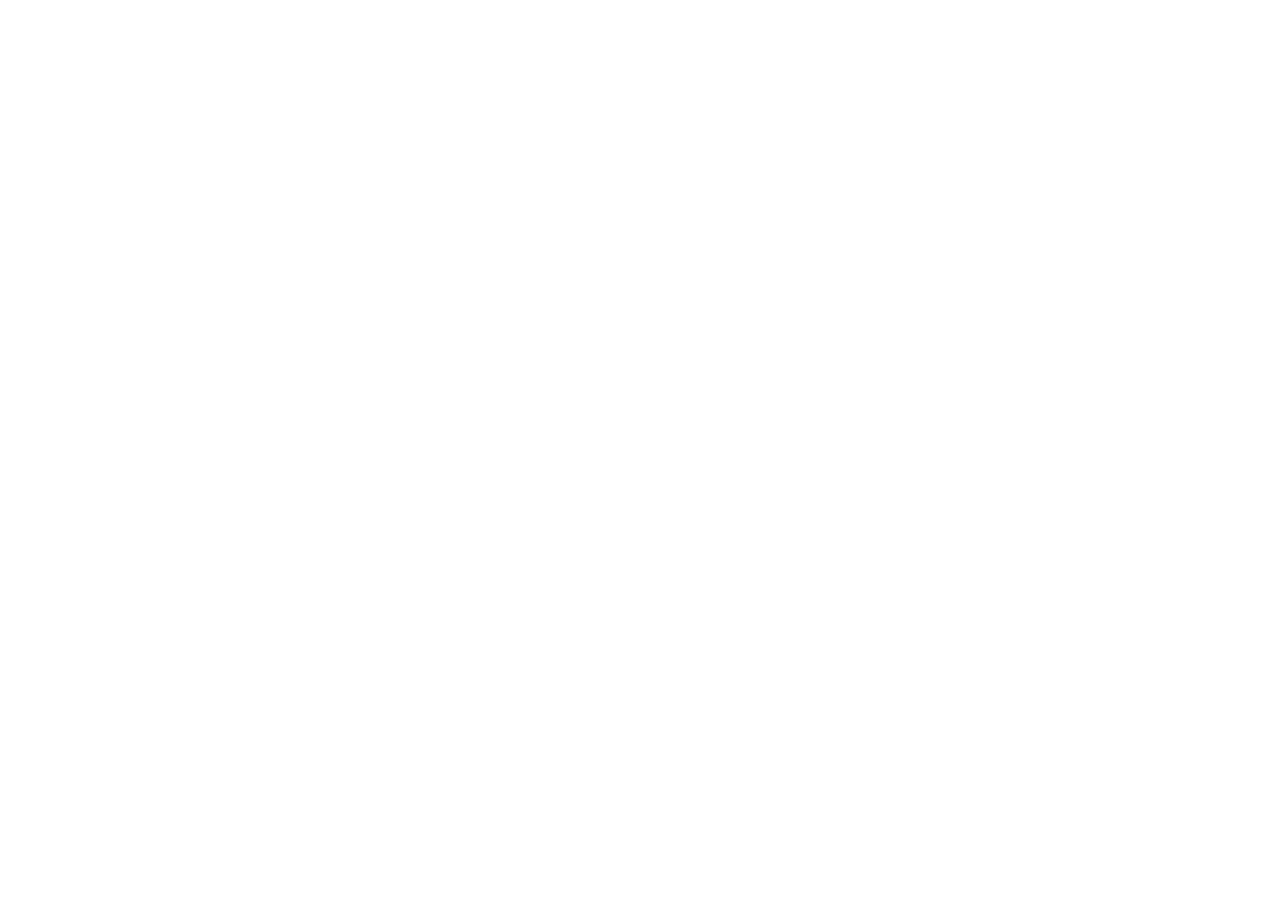
==== index.html @ 78452963 "Create index.html" ====
<!DOCTYPE html>
<html lang="en">
<head>
    <meta charset="UTF-8">
    <meta http-equiv="X-UA-Compatible" content="IE=edge">
    <meta name="viewport" content="width=device-width, initial-scale=1.0">
    <link rel="shortcut icon" href="favicon.ico" type="image/x-icon">
    <title>Projeto Redes Sociais</title>
</head>
<body>
    
</body>
</html>
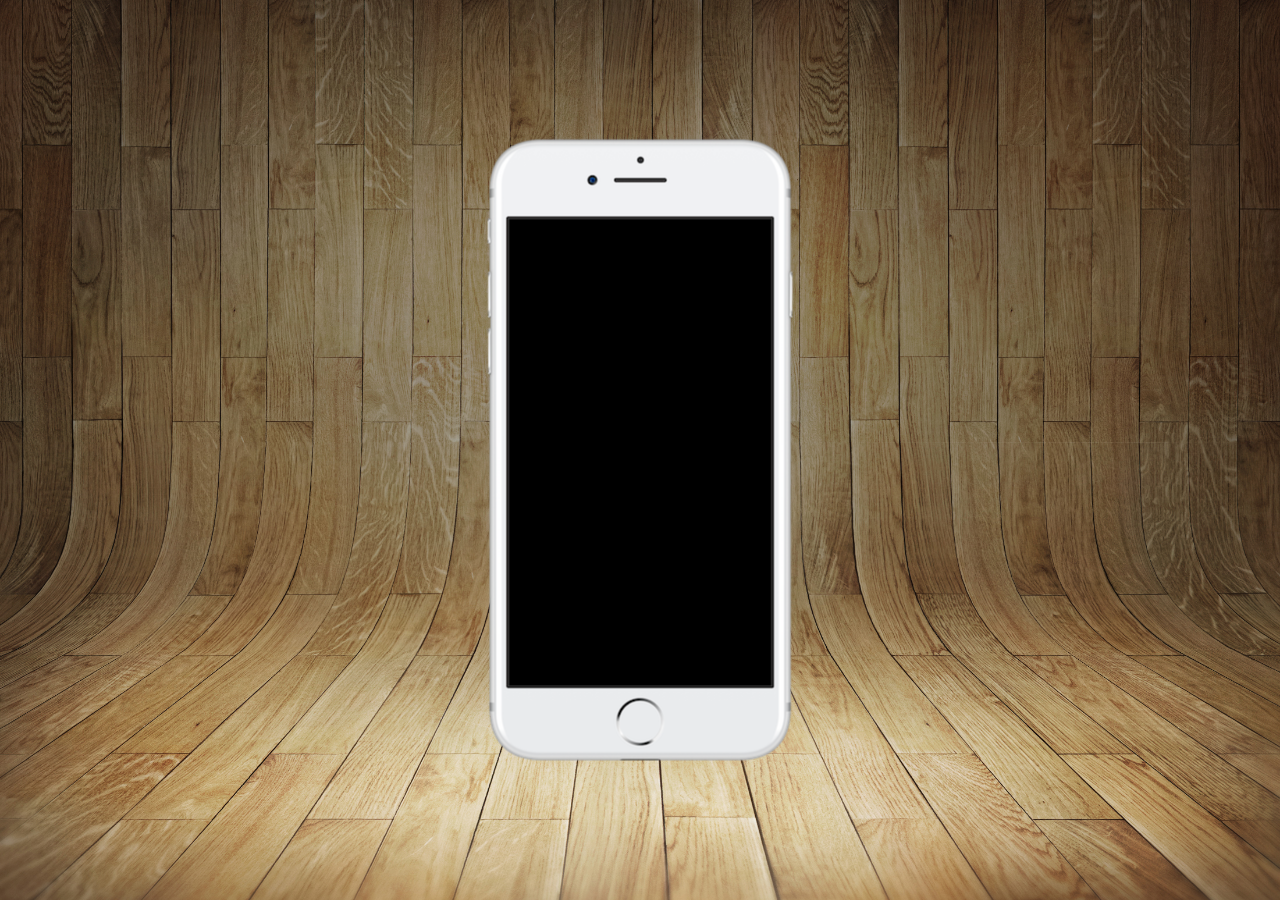
==== commit 786214a7: "começo do css" ====
--- a/index.html
+++ b/index.html
@@ -6,8 +6,17 @@
     <meta name="viewport" content="width=device-width, initial-scale=1.0">
     <link rel="shortcut icon" href="favicon.ico" type="image/x-icon">
     <title>Projeto Redes Sociais</title>
+    <link rel="stylesheet" href="style.css">
 </head>
 <body>
+    <main>
+        <section id="telefone">
+            
+        </section>
+        <section id="redes-sociais">
+
+        </section>
+    </main>
     
 </body>
 </html>--- a/style.css
+++ b/style.css
@@ -0,0 +1,37 @@
+@charset "UTF-8";
+
+* {
+    margin: 0px;
+    padding: 0px;
+    font-family: Arial, Helvetica, sans-serif;
+}
+
+html, body {
+    height: 100vh;
+    width: 100vw;
+    background-color: black;
+}
+
+body {
+    width: 100vw;
+    background: url(imagens/fundo-madeira.jpg) no-repeat top center;
+    background-size: cover;
+    background-attachment: fixed;
+
+}
+main {
+    height: 100vh;
+    width: 100vw;
+    position: relative;
+}
+
+section#telefone {
+    position: absolute;
+    top: 50%;
+    left: 50%;
+    transform: translate(-50%, -50%);
+    height: 627px;
+    width: 311px;
+    background: url(imagens/frame-iphone.png) no-repeat;
+
+}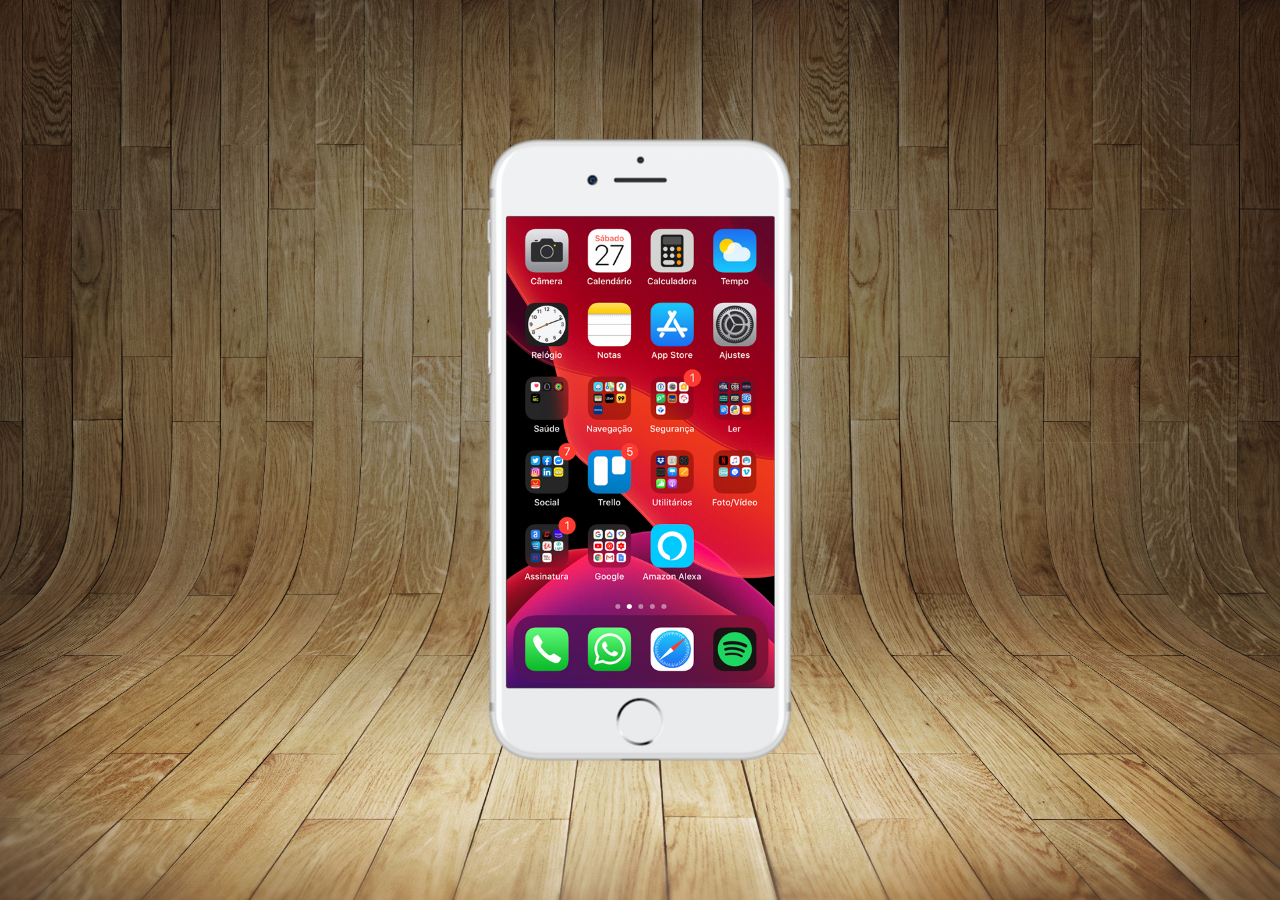
==== commit 8ec76023: "Página home" ====
--- a/index.html
+++ b/index.html
@@ -11,7 +11,7 @@
 <body>
     <main>
         <section id="telefone">
-            
+            <iframe src="home.html" name="tela" id="tela" frameborder="0"></iframe>
         </section>
         <section id="redes-sociais">
 
--- a/style.css
+++ b/style.css
@@ -33,5 +33,12 @@
     height: 627px;
     width: 311px;
     background: url(imagens/frame-iphone.png) no-repeat;
+}
 
+iframe#tela {
+    position: relative;
+    width: 268px;
+    height: 471px;
+    top: 80px;
+    left: 22px;
 }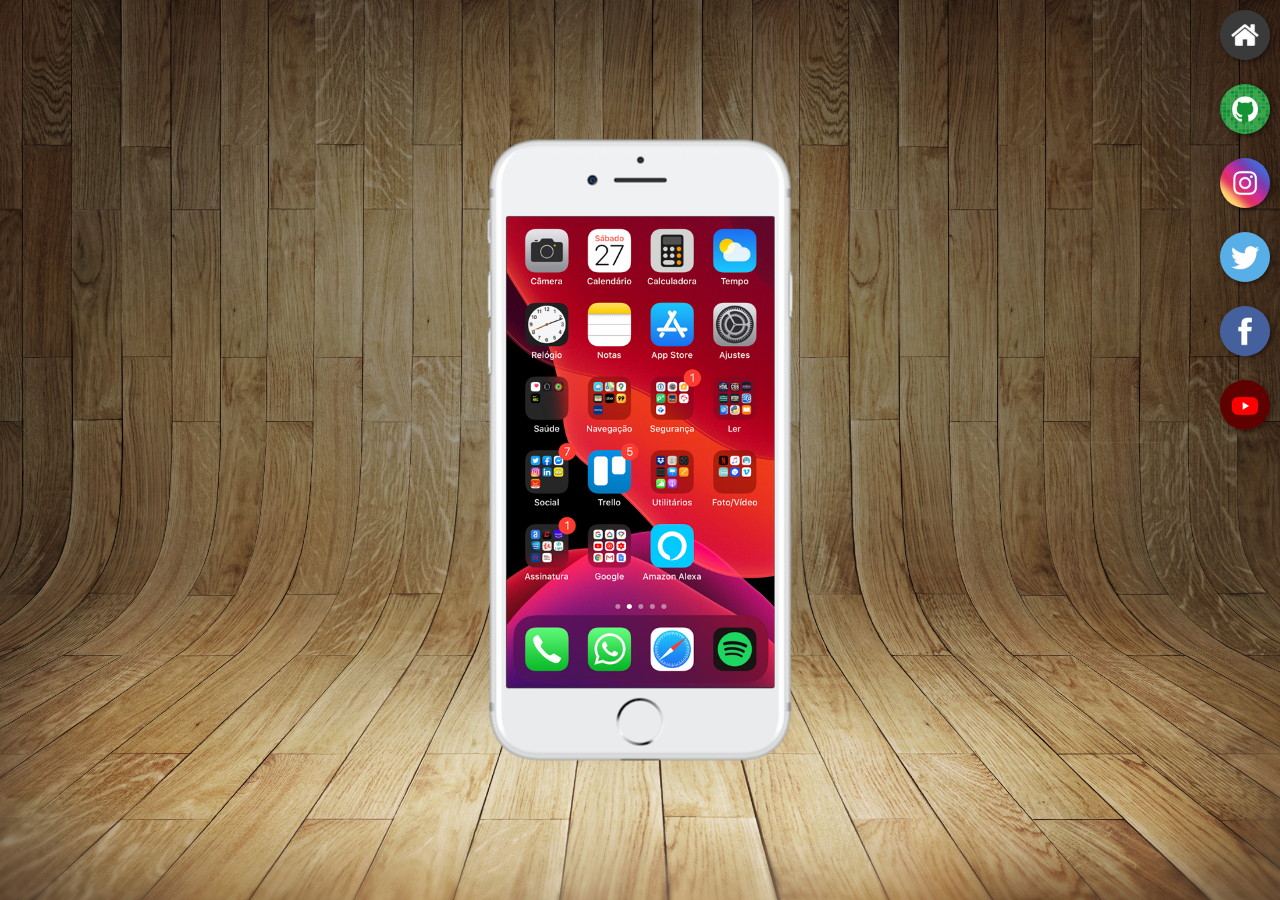
==== commit 02ad7565: "menu lateral" ====
--- a/index.html
+++ b/index.html
@@ -11,11 +11,16 @@
 <body>
     <main>
         <section id="telefone">
-            <iframe src="home.html" name="tela" id="tela" frameborder="0"></iframe>
+            <iframe src="home.html" name="tela" id="tela" frameborder="0">Seu navegador não é compatível com iframe</iframe>
         </section>
-        <section id="redes-sociais">
-
-        </section>
+        <aside id="redes-sociais">
+            <a href="#" target="tela"><img src="imagens/logo-home.jpg" alt="Home"></a><br>
+            <a href="#" target="tela"><img src="imagens/logo-github.jpg" alt="Github"></a><br>
+            <a href="#" target="tela"><img src="imagens/logo-instagram.jpg" alt="Instagram"></a><br>
+            <a href="#" target="tela"><img src="imagens/logo-twitter.jpg" alt="Twitter"></a><br>
+            <a href="#" target="tela"><img src="imagens/logo-facebook.jpg" alt="Facebook"></a><br>
+            <a href="#" target="tela"><img src="imagens/logo-youtube.jpg" alt="Youtube"></a>
+        </aside>
     </main>
     
 </body>
--- a/style.css
+++ b/style.css
@@ -6,7 +6,8 @@
     font-family: Arial, Helvetica, sans-serif;
 }
 
-html, body {
+html,
+body {
     height: 100vh;
     width: 100vw;
     background-color: black;
@@ -19,6 +20,7 @@
     background-attachment: fixed;
 
 }
+
 main {
     height: 100vh;
     width: 100vw;
@@ -41,4 +43,22 @@
     height: 471px;
     top: 80px;
     left: 22px;
+}
+
+aside#redes-sociais{
+    text-align: right;
+}
+
+aside#redes-sociais img {
+    width: 50px;
+    margin: 10px;
+    border-radius: 100%;
+    box-shadow: 2px 2px 5px rgba(0, 0, 0, 0.473);
+    box-sizing: border-box;
+}
+aside#redes-sociais img:hover{
+    border: 2px solid rgba(255, 255, 255, 0.671);
+    transform: translate(-3px, -3px);
+    box-shadow: 5px 4px 10px rgba(0, 0, 0, 0.555);
+    transition: transform 0.3s, border 0.1s;
 }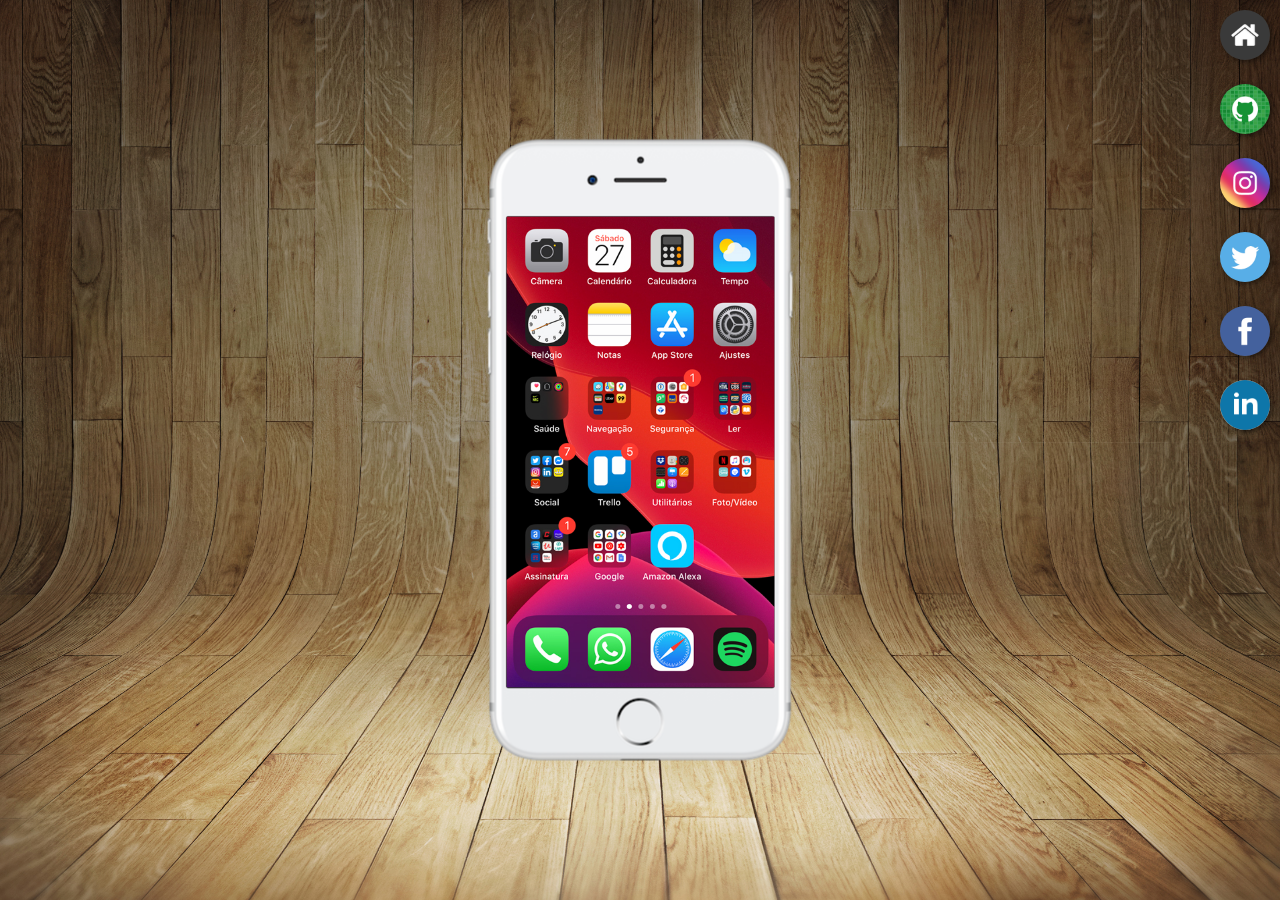
==== commit 9c2493eb: "pastas e ajustes" ====
--- a/index.html
+++ b/index.html
@@ -6,20 +6,20 @@
     <meta name="viewport" content="width=device-width, initial-scale=1.0">
     <link rel="shortcut icon" href="favicon.ico" type="image/x-icon">
     <title>Projeto Redes Sociais</title>
-    <link rel="stylesheet" href="style.css">
+    <link rel="stylesheet" href="./estilos/style.css">
 </head>
 <body>
     <main>
         <section id="telefone">
-            <iframe src="home.html" name="tela" id="tela" frameborder="0">Seu navegador não é compatível com iframe</iframe>
+            <iframe src="paginas/home.html" name="tela" id="tela" frameborder="0">Seu navegador não é compatível com iframe</iframe>
         </section>
         <aside id="redes-sociais">
-            <a href="#" target="tela"><img src="imagens/logo-home.jpg" alt="Home"></a><br>
-            <a href="#" target="tela"><img src="imagens/logo-github.jpg" alt="Github"></a><br>
-            <a href="#" target="tela"><img src="imagens/logo-instagram.jpg" alt="Instagram"></a><br>
-            <a href="#" target="tela"><img src="imagens/logo-twitter.jpg" alt="Twitter"></a><br>
-            <a href="#" target="tela"><img src="imagens/logo-facebook.jpg" alt="Facebook"></a><br>
-            <a href="#" target="tela"><img src="imagens/logo-youtube.jpg" alt="Youtube"></a>
+            <a href="paginas/home.html" target="tela"><img src="imagens/logo-home.jpg" alt="Home"></a><br>
+            <a href="paginas/github.html" target="tela"><img src="imagens/logo-github.jpg" alt="Github"></a><br>
+            <a href="paginas/instagram.html" target="tela"><img src="imagens/logo-instagram.jpg" alt="Instagram"></a><br>
+            <a href="paginas/twitter.html" target="tela"><img src="imagens/logo-twitter.jpg" alt="Twitter"></a><br>
+            <a href="paginas/facebook.html" target="tela"><img src="imagens/logo-facebook.jpg" alt="Facebook"></a><br>
+            <a href="paginas/linkedin.html" target="tela"><img src="imagens/logo-linkedin.jpg" alt="LinkedIn"></a>
         </aside>
     </main>
     
--- a/estilos/style.css
+++ b/estilos/style.css
@@ -0,0 +1,64 @@
+@charset "UTF-8";
+
+* {
+    margin: 0px;
+    padding: 0px;
+    font-family: Arial, Helvetica, sans-serif;
+}
+
+html,
+body {
+    height: 100vh;
+    width: 100vw;
+    background-color: black;
+}
+
+body {
+    width: 100vw;
+    background: url(../imagens/fundo-madeira.jpg) no-repeat top center;
+    background-size: cover;
+    background-attachment: fixed;
+
+}
+
+main {
+    height: 100vh;
+    width: 100vw;
+    position: relative;
+}
+
+section#telefone {
+    position: absolute;
+    top: 50%;
+    left: 50%;
+    transform: translate(-50%, -50%);
+    height: 627px;
+    width: 311px;
+    background: url(../imagens/frame-iphone.png) no-repeat;
+}
+
+iframe#tela {
+    position: relative;
+    width: 268px;
+    height: 471px;
+    top: 80px;
+    left: 22px;
+}
+
+aside#redes-sociais{
+    text-align: right;
+}
+
+aside#redes-sociais img {
+    width: 50px;
+    margin: 10px;
+    border-radius: 100%;
+    box-shadow: 2px 2px 5px rgba(0, 0, 0, 0.473);
+    box-sizing: border-box;
+}
+aside#redes-sociais img:hover{
+    border: 2px solid rgba(255, 255, 255, 0.671);
+    transform: translate(-3px, -3px);
+    box-shadow: 5px 4px 10px rgba(0, 0, 0, 0.555);
+    transition: transform 0.3s, border 0.1s;
+}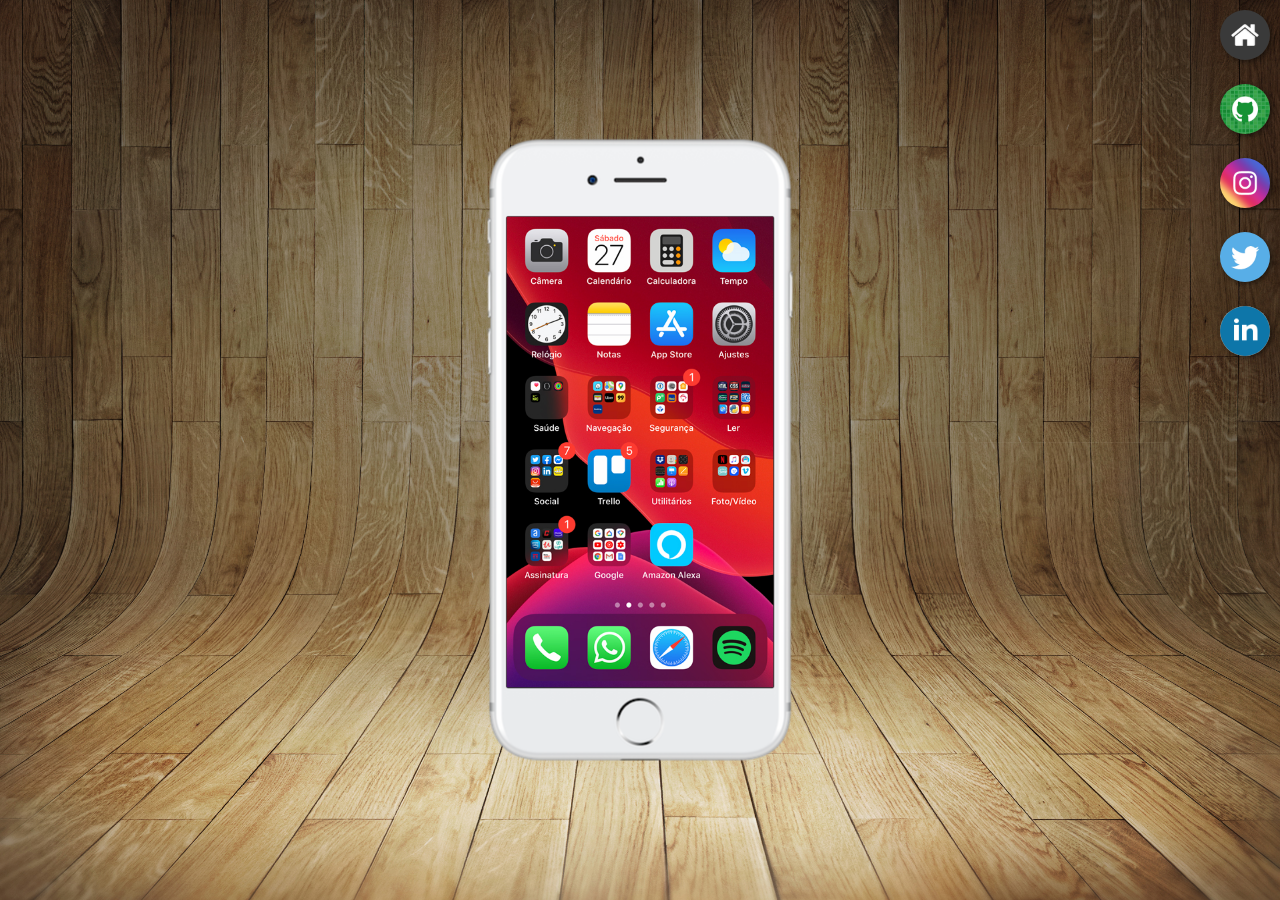
==== commit d0d32b99: "substituindo as telas" ====
--- a/index.html
+++ b/index.html
@@ -18,7 +18,6 @@
             <a href="paginas/github.html" target="tela"><img src="imagens/logo-github.jpg" alt="Github"></a><br>
             <a href="paginas/instagram.html" target="tela"><img src="imagens/logo-instagram.jpg" alt="Instagram"></a><br>
             <a href="paginas/twitter.html" target="tela"><img src="imagens/logo-twitter.jpg" alt="Twitter"></a><br>
-            <a href="paginas/facebook.html" target="tela"><img src="imagens/logo-facebook.jpg" alt="Facebook"></a><br>
             <a href="paginas/linkedin.html" target="tela"><img src="imagens/logo-linkedin.jpg" alt="LinkedIn"></a>
         </aside>
     </main>
--- a/estilos/style.css
+++ b/estilos/style.css
@@ -39,7 +39,7 @@
 
 iframe#tela {
     position: relative;
-    width: 268px;
+    width: 267px;
     height: 471px;
     top: 80px;
     left: 22px;
